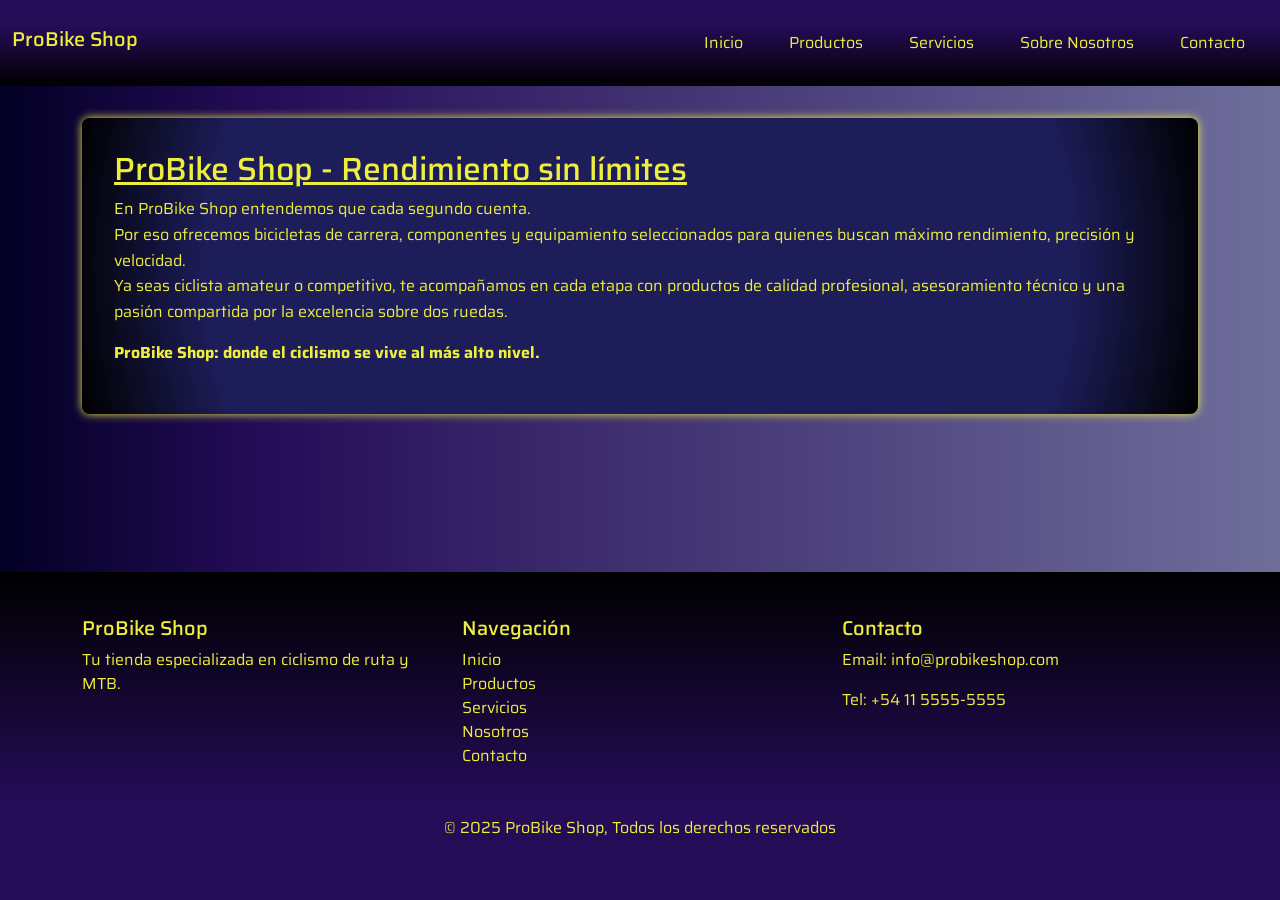
==== index.html @ 9e42ad36 "Mi primer commit" ====
<!DOCTYPE html>
<html lang="es">

<head>
    <meta charset="UTF-8">
    <meta name="viewport" content="width=device-width, initial-scale=1.0">
    <link href="https://cdn.jsdelivr.net/npm/bootstrap@5.3.8/dist/css/bootstrap.min.css" rel="stylesheet"
        integrity="sha384-sRIl4kxILFvY47J16cr9ZwB07vP4J8+LH7qKQnuqkuIAvNWLzeN8tE5YBujZqJLB" crossorigin="anonymous">
    <!-- Bootstrap -->
    <link rel="stylesheet" href="assets/css/styles.css"><!-- CSS -->
    <link rel="preconnect" href="https://fonts.googleapis.com"><!-- FontStyle -->
    <link rel="preconnect" href="https://fonts.gstatic.com" crossorigin>
    <link href="https://fonts.googleapis.com/css2?family=Saira:ital,wght@0,100..900;1,100..900&display=swap"
        rel="stylesheet">
    <title>ProBike Shop</title>
</head>

<body>
    <header>

        <nav class="navbar navbar-expand-lg navbar-dark nav"><!-- Navbar -->
            <div class="container-fluid">

                <h1 class="navbar-brand">ProBike Shop</h1>

                <button class="navbar-toggler" type="button" data-bs-toggle="collapse" data-bs-target="#mainNav">
                    <span class="navbar-toggler-icon"></span>
                </button>

                <div class="collapse navbar-collapse" id="mainNav">
                    <ul class="navbar-nav ms-auto">

                        <li class="nav-item"><a class="nav-link" href="index.html">Inicio</a></li>
                        <li class="nav-item"><a class="nav-link" href="pages/productos.html">Productos</a></li>
                        <li class="nav-item"><a class="nav-link" href="pages/servicios.html">Servicios</a></li>
                        <li class="nav-item"><a class="nav-link" href="pages/nosotros.html">Sobre Nosotros</a></li>
                        <li class="nav-item"><a class="nav-link" href="pages/contacto.html">Contacto</a></li>

                    </ul>
                </div>

            </div>
        </nav>
    </header>

    <main class="container">
        <section class="welcome">
            <h2>ProBike Shop - Rendimiento sin límites</h2>
            <p>En ProBike Shop entendemos que cada segundo cuenta.
                <br>Por eso ofrecemos bicicletas de carrera, componentes y equipamiento seleccionados para quienes
                buscan máximo rendimiento, precisión y velocidad.
                <br>Ya seas ciclista amateur o competitivo, te acompañamos en cada etapa con productos de calidad
                profesional, asesoramiento técnico y una pasión compartida por la excelencia sobre dos ruedas.
            </p>
            <p><strong>ProBike Shop: donde el ciclismo se vive al más alto nivel.</strong></p>
        </section>
    </main>

    <footer class="footer-gradient mt-5"><!-- Pie de pagina -->
        <div class="container py-4">

            <div class="row text-center text-md-start">

                <div class="col-md-4 mb-3">
                    <h5>ProBike Shop</h5>
                    <p>Tu tienda especializada en ciclismo de ruta y MTB.</p>
                </div>

                <div class="col-md-4 mb-3">
                    <h5>Navegación</h5>
                    <ul class="list-unstyled">
                        <li><a href="index.html" class="text-decoration-none">Inicio</a></li>
                        <li><a href="pages/productos.html" class="text-decoration-none">Productos</a></li>
                        <li><a href="pages/servicios.html" class="text-decoration-none">Servicios</a></li>
                        <li><a href="pages/nosotros.html" class="text-decoration-none">Nosotros</a></li>
                        <li><a href="pages/contacto.html" class="text-decoration-none">Contacto</a></li>
                    </ul>
                </div>

                <div class="col-md-4 mb-3">
                    <h5>Contacto</h5>
                    <p>Email: info@probikeshop.com</p>
                    <p>Tel: +54 11 5555-5555</p>
                </div>

            </div>

            <p class="footer-text mt-3">© 2025 ProBike Shop, Todos los derechos reservados</p>

        </div>
    </footer>

    <script src="https://cdn.jsdelivr.net/npm/bootstrap@5.3.8/dist/js/bootstrap.bundle.min.js"
        integrity="sha384-FKyoEForCGlyvwx9Hj09JcYn3nv7wiPVlz7YYwJrWVcXK/BmnVDxM+D2scQbITxI"
        crossorigin="anonymous"></script><!-- Bootstrap Script -->
</body>

</html>
---- assets/css/styles.css ----
* {/* Reset */
    margin: 0;
    padding: 0;
    box-sizing: border-box;
}

body {/* General */ 
    color: rgb(238, 238, 61);
    font-family: "Saira", sans-serif;
    background: #020024;
    background: linear-gradient(90deg,rgba(2, 0, 36, 1) 0%, rgba(36, 12, 87, 1) 20%, rgba(111, 110, 155, 1) 100%);
    display: flex;
    flex-direction: column;
}

body, body * {
    color: rgb(238, 238, 61) !important;
}

html, body {
    height: 100%;
}

/* Navigation Bar */

.nav {
    background: #240c57;
    background: linear-gradient(180deg,rgba(36, 12, 87, 1) 30%, rgba(0, 0, 0, 1) 100%);
}

.nav li {
    margin: 15px 15px;
}

.navbar-brand, 
.nav-link {
    color: rgb(238, 238, 61) !important;
}

.nav-link:hover {
    transform: scale(1.05) translateY(-5px);
    text-shadow: 0 0 10px rgb(238, 238, 61);
}

/* Fin de Navigation bar */

main {/* Main */
    max-width: 1200px;
    margin: 2rem auto;
    padding: 0 1rem;
    flex: 1;
}

main h2 {
    text-decoration: underline;
}

.welcome {/* Pagina de Inicio */
    background: #1D1D5A;
    background: radial-gradient(circle,rgba(29, 29, 90, 1) 75%, rgba(0, 0, 0, 1) 100%);
    padding: 2rem;
    border-radius: 8px;
    margin-bottom: 2rem;
    box-shadow: 0 0 10px;
}

.welcome p {
    margin-bottom: 1rem;
    line-height: 1.6;
}

.us {/* Sobre Nosotros */
    background: #1D1D5A;
    background: radial-gradient(circle,rgba(29, 29, 90, 1) 75%, rgba(0, 0, 0, 1) 100%);
    padding: 2rem;
    border-radius: 8px;
    margin-bottom: 2rem;
    box-shadow: 0 0 10px;
}

.us p {
    margin-bottom: 1rem;
    line-height: 1.6;
}

.store {/* Productos */
    background: #1D1D5A;
    background: radial-gradient(circle,rgba(29, 29, 90, 1) 75%, rgba(0, 0, 0, 1) 100%);
    padding: 2rem;
    border-radius: 8px;
    margin-bottom: 2rem;
    box-shadow: 0 0 10px;
}

.store img {
    width: 100%;
    border-radius: 6px;
    height: auto;
    transition: all 0.3s ease;
}

.store img:hover {
    transform: scale(1.05) translateY(-5px);
    padding: 10px;
    border-radius: 5px;
    box-shadow: 0 0 15px rgb(238, 238, 61) ;
}

.store h3 {
    text-align: center;
}

.info {/* Servicios */
    background: #1D1D5A;
    background: radial-gradient(circle,rgba(29, 29, 90, 1) 75%, rgba(0, 0, 0, 1) 100%);
    padding: 2rem;
    border-radius: 8px;
    margin-bottom: 2rem;
    box-shadow: 0 0 10px;
}

/* Formulario de Contacto */

.contact {
    background: #1D1D5A;
    background: radial-gradient(circle,rgba(29, 29, 90, 1) 75%, rgba(0, 0, 0, 1) 100%);
    padding: 2rem;
    border-radius: 8px;
    margin-bottom: 2rem;
    display: flex;
    flex-direction: column;
    gap: 1rem;
    box-shadow: 0 0 10px;
}

.contact input {
    background: #020024;
    background: linear-gradient(90deg,rgba(2, 0, 36, 1) 0%, rgba(29, 29, 90, 1) 10%, rgba(111, 110, 155, 1) 100%);
    padding: 0.8rem;
    border-radius: 5px;
    box-shadow: 0.5rem;
}

.contact textarea {
    background: #020024;
    background: linear-gradient(90deg,rgba(2, 0, 36, 1) 0%, rgba(29, 29, 90, 1) 10%, rgba(111, 110, 155, 1) 100%);
    padding: 1rem;
    border-radius: 5px;
    font-size: 1rem;
}

.contact select {
    background: #020024;
    background: linear-gradient(90deg,rgba(2, 0, 36, 1) 0%, rgba(29, 29, 90, 1) 10%, rgba(111, 110, 155, 1) 100%);
}

.contact .form-control {
    background: linear-gradient(90deg, rgba(2,0,36,1) 0%, rgba(29,29,90,1) 10%, rgba(111,110,155,1) 100%);
    color: rgb(238,238,61);
    border: 1px solid rgba(238,238,61,0.4);
}

.contact .form-control:focus {
    box-shadow: 0 0 8px rgb(238, 238, 61);
    border-color: rgb(238, 238, 61);
}

.contact button {
    background: rgb(238,238,61);
    color: black !important;
    border: none;
}

.contact button:hover {
    background: rgb(255,255,120);
    box-shadow: 0 0 10px rgb(238,238,61);
}

/* Fin de Formulario */

footer {/* Footer */
    background: #240c57;
    background: linear-gradient(0deg,rgba(36, 12, 87, 1) 30%, rgba(0, 0, 0, 1) 100%);
    text-align: center;
    padding: 20px 20px;
}

footer a:hover {
    text-shadow: 0 0 10px rgb(238, 238, 61);
}
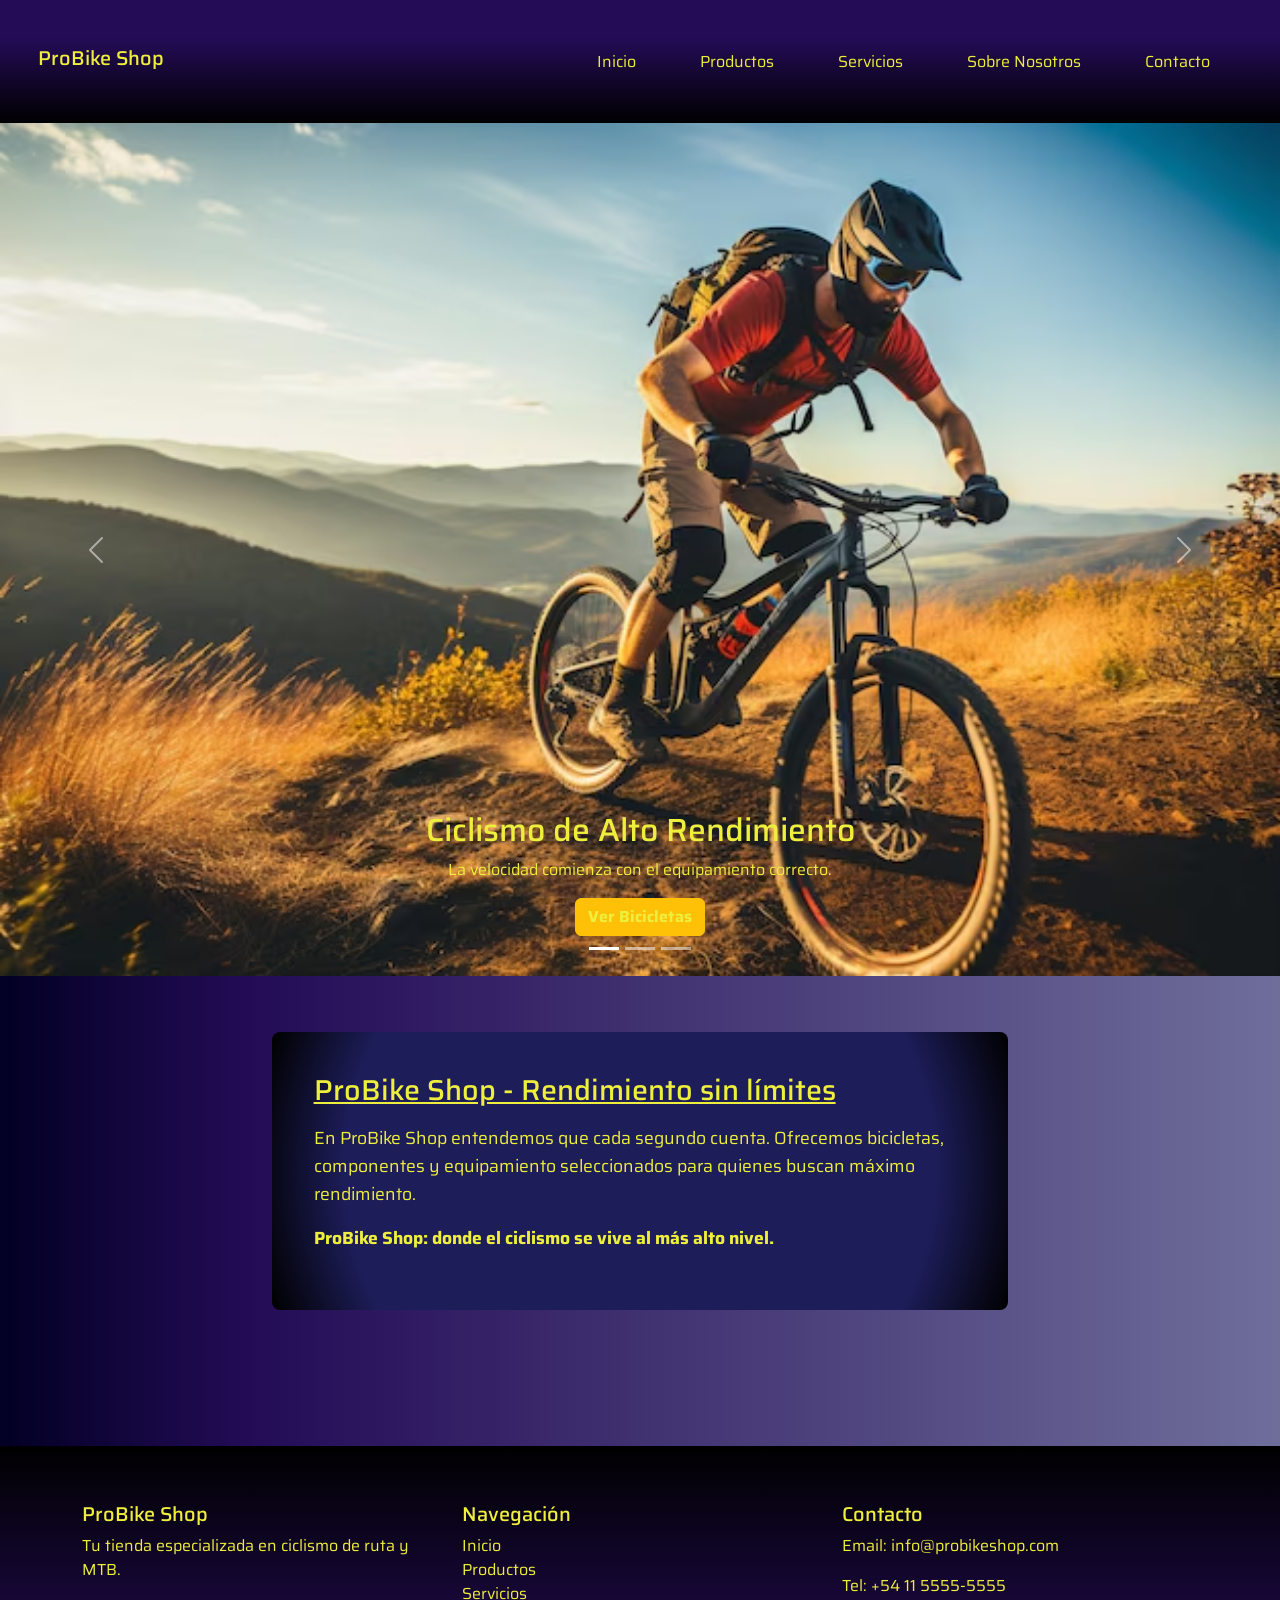
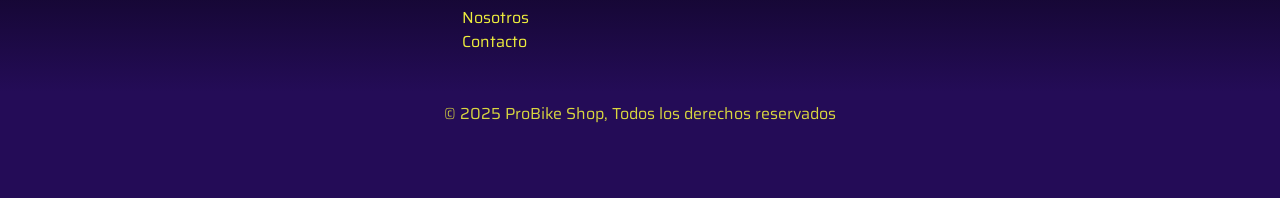
==== commit d10d3de2: "implementacion de Hero en el index y Grid de Bootstrap en todas las paginas,mas comentarios por secc" ====
--- a/index.html
+++ b/index.html
@@ -2,61 +2,155 @@
 <html lang="es">
 
 <head>
+    <!-- Configuración principal -->
     <meta charset="UTF-8">
     <meta name="viewport" content="width=device-width, initial-scale=1.0">
+
+    <!-- Bootstrap CSS -->
     <link href="https://cdn.jsdelivr.net/npm/bootstrap@5.3.8/dist/css/bootstrap.min.css" rel="stylesheet"
-        integrity="sha384-sRIl4kxILFvY47J16cr9ZwB07vP4J8+LH7qKQnuqkuIAvNWLzeN8tE5YBujZqJLB" crossorigin="anonymous">
-    <!-- Bootstrap -->
-    <link rel="stylesheet" href="assets/css/styles.css"><!-- CSS -->
-    <link rel="preconnect" href="https://fonts.googleapis.com"><!-- FontStyle -->
+        crossorigin="anonymous">
+
+    <!-- Estilos del sitio -->
+    <link rel="stylesheet" href="assets/css/styles.css">
+
+    <!-- Fuentes -->
+    <link rel="preconnect" href="https://fonts.googleapis.com">
     <link rel="preconnect" href="https://fonts.gstatic.com" crossorigin>
-    <link href="https://fonts.googleapis.com/css2?family=Saira:ital,wght@0,100..900;1,100..900&display=swap"
-        rel="stylesheet">
+    <link href="https://fonts.googleapis.com/css2?family=Saira:wght@100..900&display=swap" rel="stylesheet">
+
     <title>ProBike Shop</title>
 </head>
 
 <body>
-    <header>
 
-        <nav class="navbar navbar-expand-lg navbar-dark nav"><!-- Navbar -->
-            <div class="container-fluid">
+    <!-- Navbar -->
+    <header class="container-fluid">
+        <div class="row">
+            <div class="col-12 p-0">
 
-                <h1 class="navbar-brand">ProBike Shop</h1>
+                <nav class="navbar navbar-expand-lg navbar-dark nav">
+                    <div class="container-fluid">
 
-                <button class="navbar-toggler" type="button" data-bs-toggle="collapse" data-bs-target="#mainNav">
-                    <span class="navbar-toggler-icon"></span>
-                </button>
+                        <!-- Logo -->
+                        <h1 class="navbar-brand">ProBike Shop</h1>
 
-                <div class="collapse navbar-collapse" id="mainNav">
-                    <ul class="navbar-nav ms-auto">
+                        <!-- Botón mobile -->
+                        <button class="navbar-toggler" type="button" data-bs-toggle="collapse"
+                            data-bs-target="#mainNav">
+                            <span class="navbar-toggler-icon"></span>
+                        </button>
 
-                        <li class="nav-item"><a class="nav-link" href="index.html">Inicio</a></li>
-                        <li class="nav-item"><a class="nav-link" href="pages/productos.html">Productos</a></li>
-                        <li class="nav-item"><a class="nav-link" href="pages/servicios.html">Servicios</a></li>
-                        <li class="nav-item"><a class="nav-link" href="pages/nosotros.html">Sobre Nosotros</a></li>
-                        <li class="nav-item"><a class="nav-link" href="pages/contacto.html">Contacto</a></li>
+                        <!-- Enlaces de navegación -->
+                        <div class="collapse navbar-collapse" id="mainNav">
+                            <ul class="navbar-nav ms-auto">
+                                <li class="nav-item"><a class="nav-link" href="index.html">Inicio</a></li>
+                                <li class="nav-item"><a class="nav-link" href="pages/productos.html">Productos</a></li>
+                                <li class="nav-item"><a class="nav-link" href="pages/servicios.html">Servicios</a></li>
+                                <li class="nav-item"><a class="nav-link" href="pages/nosotros.html">Sobre Nosotros</a>
+                                </li>
+                                <li class="nav-item"><a class="nav-link" href="pages/contacto.html">Contacto</a></li>
+                            </ul>
+                        </div>
 
-                    </ul>
-                </div>
+                    </div>
+                </nav>
 
             </div>
-        </nav>
+        </div>
     </header>
 
-    <main class="container">
-        <section class="welcome">
-            <h2>ProBike Shop - Rendimiento sin límites</h2>
-            <p>En ProBike Shop entendemos que cada segundo cuenta.
-                <br>Por eso ofrecemos bicicletas de carrera, componentes y equipamiento seleccionados para quienes
-                buscan máximo rendimiento, precisión y velocidad.
-                <br>Ya seas ciclista amateur o competitivo, te acompañamos en cada etapa con productos de calidad
-                profesional, asesoramiento técnico y una pasión compartida por la excelencia sobre dos ruedas.
-            </p>
-            <p><strong>ProBike Shop: donde el ciclismo se vive al más alto nivel.</strong></p>
-        </section>
+    <!-- Hero con Slider Bootstrap -->
+    <section id="heroSlider" class="carousel slide" data-bs-ride="carousel">
+
+        <!-- Indicadores -->
+        <div class="carousel-indicators">
+            <button type="button" data-bs-target="#heroSlider" data-bs-slide-to="0" class="active"></button>
+            <button type="button" data-bs-target="#heroSlider" data-bs-slide-to="1"></button>
+            <button type="button" data-bs-target="#heroSlider" data-bs-slide-to="2"></button>
+        </div>
+
+        <!-- Slides -->
+        <div class="carousel-inner">
+
+            <!-- Slide 1 -->
+            <div class="carousel-item active">
+                <img src="assets/img/man-riding-bike-mountain-path_960396-69146.avif" class="d-block w-100 hero-img" alt="Hero 1">
+
+                <div class="hero-overlay"></div>
+
+                <div class="carousel-caption hero-caption">
+                    <h2>Ciclismo de Alto Rendimiento</h2>
+                    <p>La velocidad comienza con el equipamiento correcto.</p>
+                    <a href="pages/productos.html" class="btn btn-warning fw-bold">Ver Bicicletas</a>
+                </div>
+            </div>
+
+            <!-- Slide 2 -->
+            <div class="carousel-item">
+                <img src="assets/img/360_F_105076852_bJwYuUFPHQqmCbDiMMOttcWje7e9RwUt.jpg" class="d-block w-100 hero-img" alt="Hero 2">
+
+                <div class="hero-overlay"></div>
+
+                <div class="carousel-caption hero-caption">
+                    <h2>Componentes Premium</h2>
+                    <p>Optimizá tu bicicleta para rendir al máximo.</p>
+                    <a href="pages/productos.html" class="btn btn-warning fw-bold">Ver Componentes</a>
+                </div>
+            </div>
+
+            <!-- Slide 3 -->
+            <div class="carousel-item">
+                <img src="assets/img/360_F_867929368_88FRGMVESkonGMnGfdFtN7yuGFdUohjW.jpg" class="d-block w-100 hero-img" alt="Hero 3">
+
+                <div class="hero-overlay"></div>
+
+                <div class="carousel-caption hero-caption">
+                    <h2>Asesoramiento Profesional</h2>
+                    <p>Somos ciclistas como vos. Te ayudamos a elegir lo mejor.</p>
+                    <a href="pages/contacto.html" class="btn btn-warning fw-bold">Contactar</a>
+                </div>
+            </div>
+
+        </div>
+
+        <!-- Controles -->
+        <button class="carousel-control-prev" type="button" data-bs-slide="prev" data-bs-target="#heroSlider">
+            <span class="carousel-control-prev-icon"></span>
+        </button>
+
+        <button class="carousel-control-next" type="button" data-bs-slide="next" data-bs-target="#heroSlider">
+            <span class="carousel-control-next-icon"></span>
+        </button>
+
+    </section>
+
+    <!-- Contenido principal -->
+    <main class="container my-4">
+
+        <div class="row justify-content-center">
+            <div class="col-12 col-md-10 col-lg-8">
+
+                <section class="welcome">
+                    <h2>ProBike Shop - Rendimiento sin límites</h2>
+
+                    <p>
+                        En ProBike Shop entendemos que cada segundo cuenta.
+                        Ofrecemos bicicletas, componentes y equipamiento seleccionados para quienes buscan máximo
+                        rendimiento.
+                    </p>
+
+                    <p>
+                        <strong>ProBike Shop: donde el ciclismo se vive al más alto nivel.</strong>
+                    </p>
+                </section>
+
+            </div>
+        </div>
+
     </main>
 
-    <footer class="footer-gradient mt-5"><!-- Pie de pagina -->
+    <!-- Footer -->
+    <footer class="container-fluid footer-gradient mt-5">
         <div class="container py-4">
 
             <div class="row text-center text-md-start">
@@ -90,9 +184,9 @@
         </div>
     </footer>
 
-    <script src="https://cdn.jsdelivr.net/npm/bootstrap@5.3.8/dist/js/bootstrap.bundle.min.js"
-        integrity="sha384-FKyoEForCGlyvwx9Hj09JcYn3nv7wiPVlz7YYwJrWVcXK/BmnVDxM+D2scQbITxI"
-        crossorigin="anonymous"></script><!-- Bootstrap Script -->
+    <!-- Script Bootstrap -->
+    <script src="https://cdn.jsdelivr.net/npm/bootstrap@5.3.8/dist/js/bootstrap.bundle.min.js"></script>
+
 </body>
 
 </html>
--- a/assets/css/styles.css
+++ b/assets/css/styles.css
@@ -1,190 +1,150 @@
-* {/* Reset */
-    margin: 0;
-    padding: 0;
-    box-sizing: border-box;
-}
-
-body {/* General */ 
-    color: rgb(238, 238, 61);
-    font-family: "Saira", sans-serif;
-    background: #020024;
-    background: linear-gradient(90deg,rgba(2, 0, 36, 1) 0%, rgba(36, 12, 87, 1) 20%, rgba(111, 110, 155, 1) 100%);
-    display: flex;
-    flex-direction: column;
-}
-
-body, body * {
-    color: rgb(238, 238, 61) !important;
+* {
+  margin: 0;
+  padding: 0;
+  box-sizing: border-box;
 }
 
 html, body {
-    height: 100%;
+  height: 100%;
 }
 
-/* Navigation Bar */
+body {
+  font-family: "Saira", sans-serif;
+  background: linear-gradient(90deg, rgb(2, 0, 36) 0%, rgb(36, 12, 87) 20%, rgb(111, 110, 155) 100%);
+  display: flex;
+  flex-direction: column;
+  color: rgb(238, 238, 61) !important;
+}
+
+body * {
+  color: rgb(238, 238, 61) !important;
+}
 
 .nav {
-    background: #240c57;
-    background: linear-gradient(180deg,rgba(36, 12, 87, 1) 30%, rgba(0, 0, 0, 1) 100%);
+  background: linear-gradient(180deg, rgb(36, 12, 87) 30%, rgb(0, 0, 0) 100%);
+  padding: clamp(0.8rem, 2vw, 1.8rem);
+}
+.nav .navbar-brand,
+.nav .nav-link {
+  color: rgb(238, 238, 61) !important;
+  transition: 0.2s ease-in-out;
+}
+.nav .nav-link:hover {
+  transform: scale(1.05) translateY(-3px);
+  text-shadow: 0 0 10px rgba(238, 238, 61, 0.8);
+}
+.nav li {
+  margin: 0.5rem 1rem;
+}
+@media (min-width: 992px) {
+  .nav li {
+    margin: 1rem 1.5rem;
+  }
 }
 
-.nav li {
-    margin: 15px 15px;
+main {
+  flex: 1;
+  padding: clamp(1rem, 2vw + 0.5rem, 2rem);
+  max-width: 1200px;
+  margin: auto;
+}
+main h2 {
+  text-decoration: underline;
+  font-size: clamp(1.3rem, 1vw + 1rem, 2rem);
+  margin-bottom: 1rem;
+}
+main p {
+  font-size: clamp(0.9rem, 0.5vw + 0.7rem, 1.2rem);
+  line-height: 1.6;
 }
 
-.navbar-brand, 
-.nav-link {
-    color: rgb(238, 238, 61) !important;
+.welcome, .us, .store, .info, .contact {
+  background: radial-gradient(circle, rgb(29, 29, 90) 75%, rgb(0, 0, 0) 100%);
+  padding: clamp(1.2rem, 2vw + 1rem, 3rem);
+  border-radius: 8px;
+  margin-bottom: 2rem;
+  box-shadow: 0 0 10px 0 0 10px rgba(238, 238, 61, 0.8);
 }
 
-.nav-link:hover {
-    transform: scale(1.05) translateY(-5px);
-    text-shadow: 0 0 10px rgb(238, 238, 61);
+.products .col-12.col-sm-6.col-lg-4 {
+  min-width: 320px;
 }
 
-/* Fin de Navigation bar */
-
-main {/* Main */
-    max-width: 1200px;
-    margin: 2rem auto;
-    padding: 0 1rem;
-    flex: 1;
+.products img {
+  width: 100%;
+  height: auto !important;
+  display: block;
+  border-radius: 8px;
+  transition: 0.3s ease;
 }
 
-main h2 {
-    text-decoration: underline;
+.products img:hover {
+  transform: scale(1.05);
+  box-shadow: 0 0 12px rgba(238, 238, 61, 0.7);
 }
 
-.welcome {/* Pagina de Inicio */
-    background: #1D1D5A;
-    background: radial-gradient(circle,rgba(29, 29, 90, 1) 75%, rgba(0, 0, 0, 1) 100%);
-    padding: 2rem;
-    border-radius: 8px;
-    margin-bottom: 2rem;
-    box-shadow: 0 0 10px;
-}
-
-.welcome p {
-    margin-bottom: 1rem;
-    line-height: 1.6;
-}
-
-.us {/* Sobre Nosotros */
-    background: #1D1D5A;
-    background: radial-gradient(circle,rgba(29, 29, 90, 1) 75%, rgba(0, 0, 0, 1) 100%);
-    padding: 2rem;
-    border-radius: 8px;
-    margin-bottom: 2rem;
-    box-shadow: 0 0 10px;
-}
-
-.us p {
-    margin-bottom: 1rem;
-    line-height: 1.6;
-}
-
-.store {/* Productos */
-    background: #1D1D5A;
-    background: radial-gradient(circle,rgba(29, 29, 90, 1) 75%, rgba(0, 0, 0, 1) 100%);
-    padding: 2rem;
-    border-radius: 8px;
-    margin-bottom: 2rem;
-    box-shadow: 0 0 10px;
+.products h3 {
+  white-space: normal;
+  word-break: break-word;
+  margin: 0.5rem 0;
+  text-align: center;
 }
 
 .store img {
-    width: 100%;
-    border-radius: 6px;
-    height: auto;
-    transition: all 0.3s ease;
+  width: 100%;
+  border-radius: 6px;
+  transition: 0.3s ease-in-out;
+}
+.store img:hover {
+  transform: scale(1.05) translateY(-5px);
+  box-shadow: 0 0 15px 0 0 10px rgba(238, 238, 61, 0.8);
+  padding: 10px;
 }
 
-.store img:hover {
-    transform: scale(1.05) translateY(-5px);
-    padding: 10px;
-    border-radius: 5px;
-    box-shadow: 0 0 15px rgb(238, 238, 61) ;
+.us p,
+.info p {
+  margin-bottom: 1rem;
 }
 
-.store h3 {
-    text-align: center;
+.contact {
+  display: flex;
+  flex-direction: column;
+  gap: 1rem;
+}
+.contact input,
+.contact textarea,
+.contact select {
+  background: linear-gradient(90deg, rgb(2, 0, 36) 0%, rgb(36, 12, 87) 20%, rgb(111, 110, 155) 100%);
+  border: 1px solid rgba(238, 238, 61, 0.4);
+  padding: 0.8rem;
+  border-radius: 6px;
+}
+.contact textarea {
+  min-height: 140px;
+}
+.contact button,
+.contact input[type=submit] {
+  background: rgb(238, 238, 61);
+  color: black !important;
+  border: none;
+  padding: 0.8rem 1.2rem;
+  border-radius: 6px;
+}
+.contact button:hover,
+.contact input[type=submit]:hover {
+  background: rgb(242.1090047393, 242.1090047393, 107.8909952607);
+  box-shadow: 0 0 10px rgb(238, 238, 61);
 }
 
-.info {/* Servicios */
-    background: #1D1D5A;
-    background: radial-gradient(circle,rgba(29, 29, 90, 1) 75%, rgba(0, 0, 0, 1) 100%);
-    padding: 2rem;
-    border-radius: 8px;
-    margin-bottom: 2rem;
-    box-shadow: 0 0 10px;
+footer {
+  background: linear-gradient(0deg, rgb(36, 12, 87) 30%, rgb(0, 0, 0) 100%);
+  padding: 2rem;
+  text-align: center;
 }
-
-/* Formulario de Contacto */
-
-.contact {
-    background: #1D1D5A;
-    background: radial-gradient(circle,rgba(29, 29, 90, 1) 75%, rgba(0, 0, 0, 1) 100%);
-    padding: 2rem;
-    border-radius: 8px;
-    margin-bottom: 2rem;
-    display: flex;
-    flex-direction: column;
-    gap: 1rem;
-    box-shadow: 0 0 10px;
+footer a:hover {
+  text-shadow: 0 0 10px rgba(238, 238, 61, 0.8);
 }
-
-.contact input {
-    background: #020024;
-    background: linear-gradient(90deg,rgba(2, 0, 36, 1) 0%, rgba(29, 29, 90, 1) 10%, rgba(111, 110, 155, 1) 100%);
-    padding: 0.8rem;
-    border-radius: 5px;
-    box-shadow: 0.5rem;
-}
-
-.contact textarea {
-    background: #020024;
-    background: linear-gradient(90deg,rgba(2, 0, 36, 1) 0%, rgba(29, 29, 90, 1) 10%, rgba(111, 110, 155, 1) 100%);
-    padding: 1rem;
-    border-radius: 5px;
-    font-size: 1rem;
-}
-
-.contact select {
-    background: #020024;
-    background: linear-gradient(90deg,rgba(2, 0, 36, 1) 0%, rgba(29, 29, 90, 1) 10%, rgba(111, 110, 155, 1) 100%);
-}
-
-.contact .form-control {
-    background: linear-gradient(90deg, rgba(2,0,36,1) 0%, rgba(29,29,90,1) 10%, rgba(111,110,155,1) 100%);
-    color: rgb(238,238,61);
-    border: 1px solid rgba(238,238,61,0.4);
-}
-
-.contact .form-control:focus {
-    box-shadow: 0 0 8px rgb(238, 238, 61);
-    border-color: rgb(238, 238, 61);
-}
-
-.contact button {
-    background: rgb(238,238,61);
-    color: black !important;
-    border: none;
-}
-
-.contact button:hover {
-    background: rgb(255,255,120);
-    box-shadow: 0 0 10px rgb(238,238,61);
-}
-
-/* Fin de Formulario */
-
-footer {/* Footer */
-    background: #240c57;
-    background: linear-gradient(0deg,rgba(36, 12, 87, 1) 30%, rgba(0, 0, 0, 1) 100%);
-    text-align: center;
-    padding: 20px 20px;
-}
-
-footer a:hover {
-    text-shadow: 0 0 10px rgb(238, 238, 61);
-}+footer .footer-text {
+  margin-top: 1rem;
+  opacity: 0.9;
+}/*# sourceMappingURL=styles.css.map */
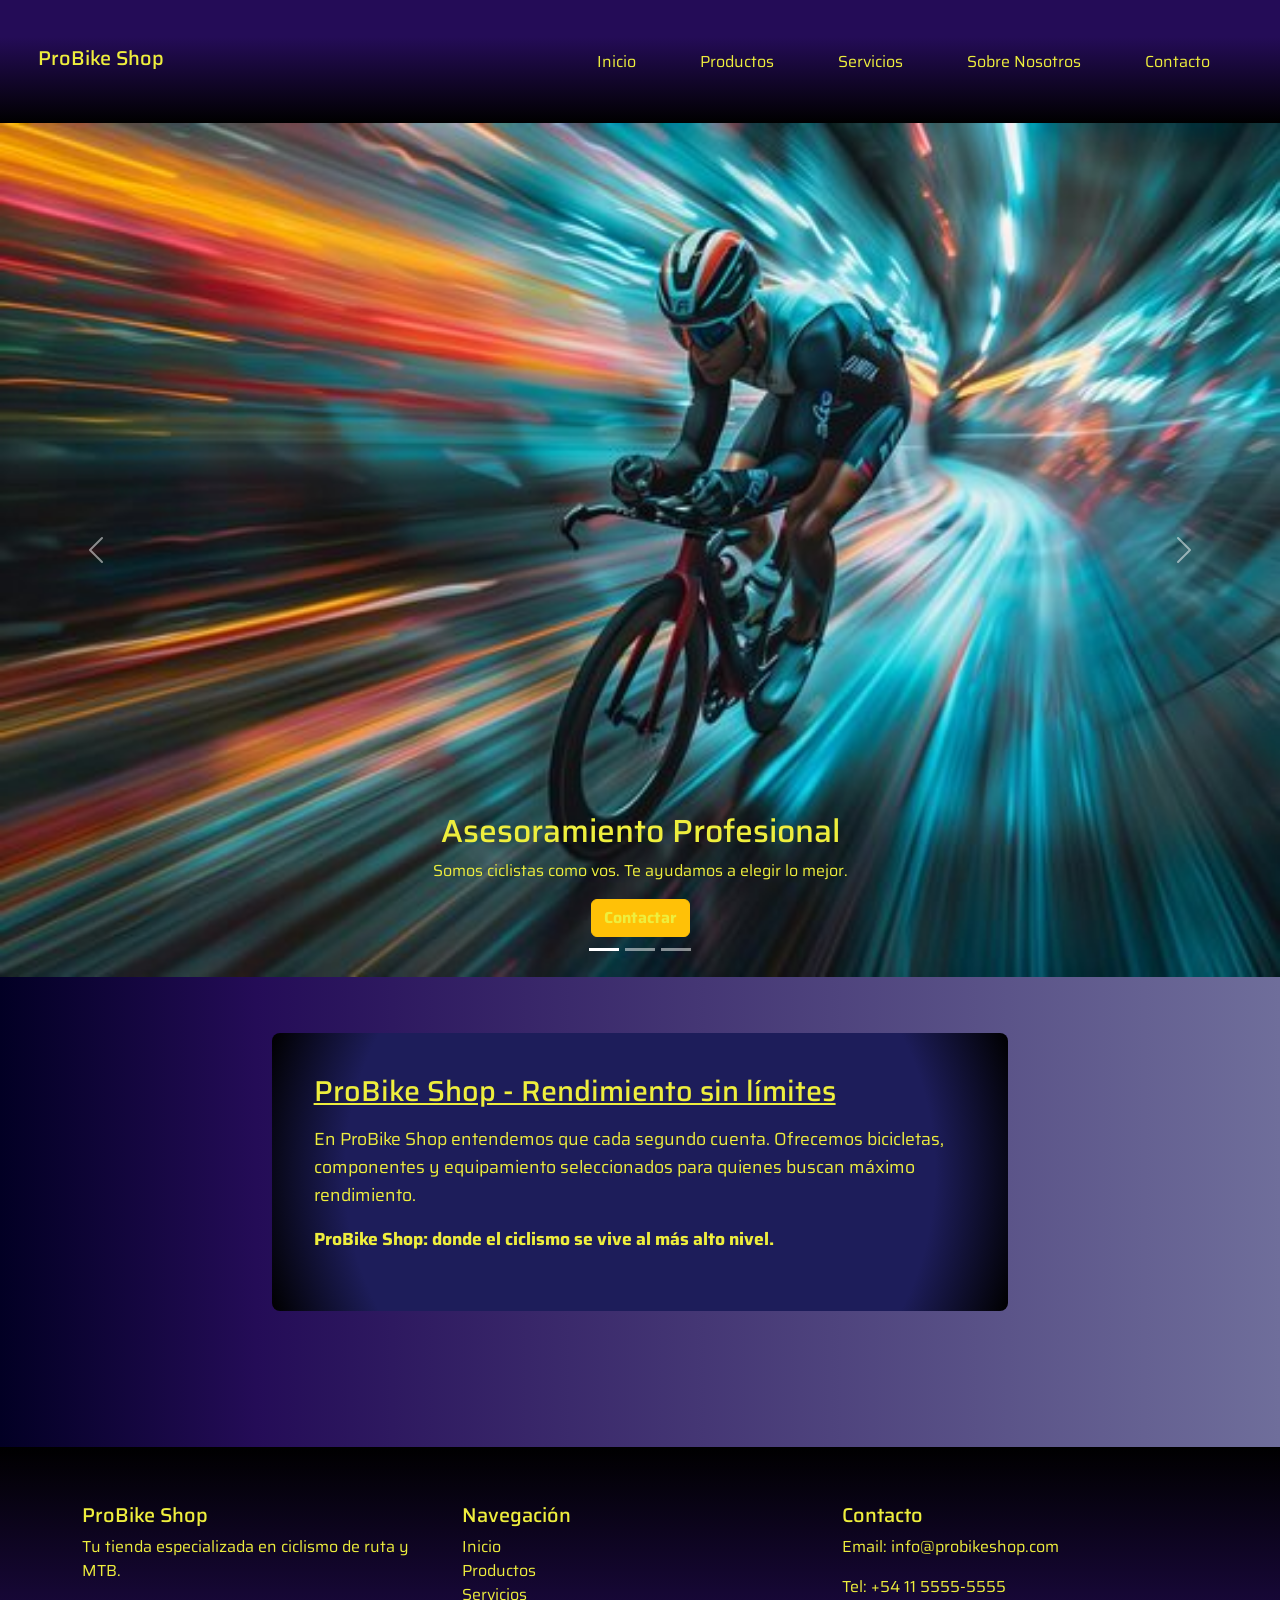
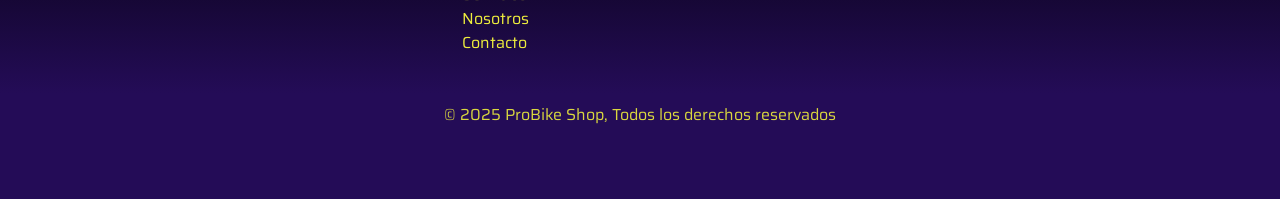
==== commit 611a8182: "mayor implementacion de SEO keywords,aria label y title descriptivo por seccion, fixes minimos y sup" ====
--- a/index.html
+++ b/index.html
@@ -2,9 +2,13 @@
 <html lang="es">
 
 <head>
-    <!-- Configuración principal -->
+    <!-- Configuración general y SEO -->
     <meta charset="UTF-8">
     <meta name="viewport" content="width=device-width, initial-scale=1.0">
+    <meta name="description"
+        content="ProBike Shop es una tienda especializada en ciclismo de alto rendimiento en Argentina. Bicicletas premium, bike fit y servicios profesionales para ciclistas.">
+    <meta name="keywords" content="bicicletas, ciclismo, bike shop, bicicletas de ruta, MTB, gravel, ProBike">
+    <meta name="author" content="ProBike Shop">
 
     <!-- Bootstrap CSS -->
     <link href="https://cdn.jsdelivr.net/npm/bootstrap@5.3.8/dist/css/bootstrap.min.css" rel="stylesheet"
@@ -18,7 +22,7 @@
     <link rel="preconnect" href="https://fonts.gstatic.com" crossorigin>
     <link href="https://fonts.googleapis.com/css2?family=Saira:wght@100..900&display=swap" rel="stylesheet">
 
-    <title>ProBike Shop</title>
+    <title>ProBike Shop | Bicicletas y Ciclismo de Alto Rendimiento</title>
 </head>
 
 <body>
@@ -35,8 +39,9 @@
                         <h1 class="navbar-brand">ProBike Shop</h1>
 
                         <!-- Botón mobile -->
-                        <button class="navbar-toggler" type="button" data-bs-toggle="collapse"
-                            data-bs-target="#mainNav">
+                        <button class="navbar-toggler" type="button" data-bs-toggle="collapse" data-bs-target="#mainNav"
+                            aria-controls="mainNav" aria-expanded="false" aria-label="Abrir menú de navegación">
+
                             <span class="navbar-toggler-icon"></span>
                         </button>
 
@@ -60,7 +65,7 @@
     </header>
 
     <!-- Hero con Slider Bootstrap -->
-    <section id="heroSlider" class="carousel slide" data-bs-ride="carousel">
+    <section id="heroSlider" class="carousel slide" data-bs-ride="carousel" aria-label="Galería principal">
 
         <!-- Indicadores -->
         <div class="carousel-indicators">
@@ -73,8 +78,10 @@
         <div class="carousel-inner">
 
             <!-- Slide 1 -->
-            <div class="carousel-item active">
-                <img src="assets/img/man-riding-bike-mountain-path_960396-69146.avif" class="d-block w-100 hero-img" alt="Hero 1">
+            <div class="carousel-item active" aria-hidden="false">
+
+                <img src="assets/img/man-riding-bike-mountain-path_960396-69146.avif" class="d-block w-100 hero-img"
+                    alt="Hero 1">
 
                 <div class="hero-overlay"></div>
 
@@ -86,8 +93,10 @@
             </div>
 
             <!-- Slide 2 -->
-            <div class="carousel-item">
-                <img src="assets/img/360_F_105076852_bJwYuUFPHQqmCbDiMMOttcWje7e9RwUt.jpg" class="d-block w-100 hero-img" alt="Hero 2">
+            <div class="carousel-item active" aria-hidden="false">
+
+                <img src="assets/img/360_F_105076852_bJwYuUFPHQqmCbDiMMOttcWje7e9RwUt.jpg"
+                    class="d-block w-100 hero-img" alt="Hero 2">
 
                 <div class="hero-overlay"></div>
 
@@ -99,8 +108,10 @@
             </div>
 
             <!-- Slide 3 -->
-            <div class="carousel-item">
-                <img src="assets/img/360_F_867929368_88FRGMVESkonGMnGfdFtN7yuGFdUohjW.jpg" class="d-block w-100 hero-img" alt="Hero 3">
+            <div class="carousel-item active" aria-hidden="false">
+
+                <img src="assets/img/360_F_867929368_88FRGMVESkonGMnGfdFtN7yuGFdUohjW.jpg"
+                    class="d-block w-100 hero-img" alt="Hero 3">
 
                 <div class="hero-overlay"></div>
 
--- a/assets/css/styles.css
+++ b/assets/css/styles.css
@@ -13,7 +13,6 @@
   background: linear-gradient(90deg, rgb(2, 0, 36) 0%, rgb(36, 12, 87) 20%, rgb(111, 110, 155) 100%);
   display: flex;
   flex-direction: column;
-  color: rgb(238, 238, 61) !important;
 }
 
 body * {
@@ -26,7 +25,7 @@
 }
 .nav .navbar-brand,
 .nav .nav-link {
-  color: rgb(238, 238, 61) !important;
+  color: rgb(238, 238, 61);
   transition: 0.2s ease-in-out;
 }
 .nav .nav-link:hover {
@@ -72,7 +71,7 @@
 
 .products img {
   width: 100%;
-  height: auto !important;
+  height: auto;
   display: block;
   border-radius: 8px;
   transition: 0.3s ease;
